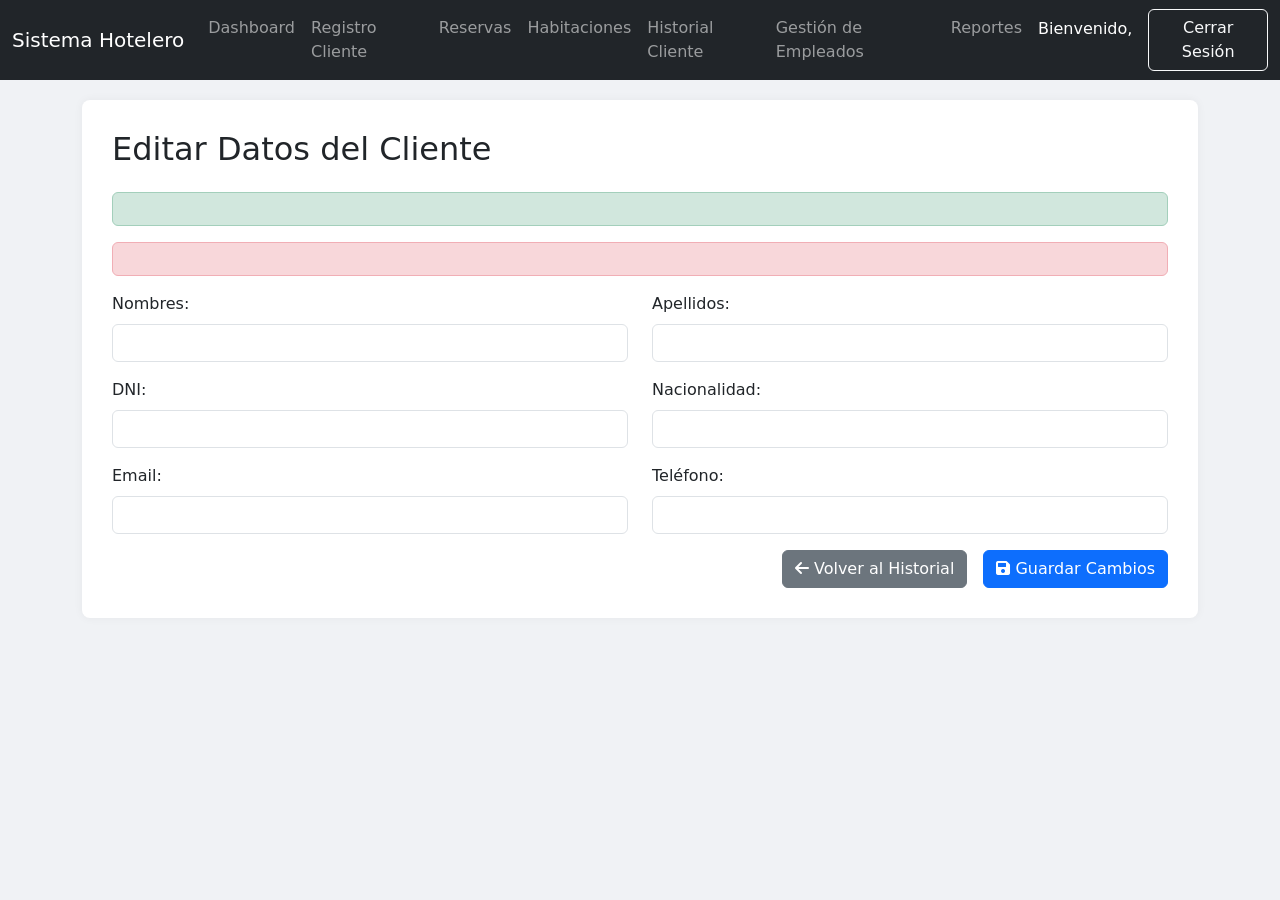
==== src/main/resources/templates/editarCliente.html @ 2009b602 "feat: Reservation process was added, using a CRUD system. Additionally, functionality was added to e" ====
<!DOCTYPE html>
<html lang="es" xmlns:th="http://www.thymeleaf.org" xmlns:sec="http://www.thymeleaf.org/extras/spring-security">
<head>
    <meta charset="UTF-8">
    <meta name="viewport" content="width=device-width, initial-scale=1.0">
    <title>Editar Cliente - Sistema Hotelero</title>
    <link href="https://cdn.jsdelivr.net/npm/bootstrap@5.3.3/dist/css/bootstrap.min.css" rel="stylesheet" integrity="sha384-QWTKZyjpPEjISv5WaRU9OFeRpok6YctnYmDr5pNlyT2bRjXh0JMhjY6hW+ALEwIH" crossorigin="anonymous">
    <link rel="stylesheet" href="https://cdnjs.cloudflare.com/ajax/libs/font-awesome/6.0.0-beta3/css/all.min.css">
    <style>
        body { background-color: #f0f2f5; }
        .navbar { margin-bottom: 20px; }
        .container { margin-top: 20px; }
        .form-section { background-color: #fff; padding: 30px; border-radius: 8px; box-shadow: 0 0 10px rgba(0, 0, 0, 0.05); margin-bottom: 20px;}
    </style>
</head>
<body>
<nav class="navbar navbar-expand-lg navbar-dark bg-dark">
    <div class="container-fluid">
        <a class="navbar-brand" href="/dashboard">Sistema Hotelero</a>
        <button class="navbar-toggler" type="button" data-bs-toggle="collapse" data-bs-target="#navbarNav" aria-controls="navbarNav" aria-expanded="false" aria-label="Toggle navigation">
            <span class="navbar-toggler-icon"></span>
        </button>
        <div class="collapse navbar-collapse" id="navbarNav">
            <ul class="navbar-nav me-auto mb-2 mb-lg-0">
                <li class="nav-item">
                    <a class="nav-link" href="/dashboard">Dashboard</a>
                </li>
                <li class="nav-item" sec:authorize="hasAnyAuthority('ROLE_ADMIN', 'ROLE_RECEPCIONISTA')">
                    <a class="nav-link" th:href="@{/clientes/registrar}">Registro Cliente</a>
                </li>
                <li class="nav-item" sec:authorize="hasAnyAuthority('ROLE_ADMIN', 'ROLE_RECEPCIONISTA')">
                    <a class="nav-link" th:href="@{/reservas/crear}">Reservas</a>
                </li>
                <li class="nav-item" sec:authorize="hasAnyAuthority('ROLE_ADMIN', 'ROLE_RECEPCIONISTA')">
                    <a class="nav-link" th:href="@{/habitaciones}">Habitaciones</a>
                </li>
                <li class="nav-item" sec:authorize="hasAnyAuthority('ROLE_ADMIN', 'ROLE_RECEPCIONISTA')">
                    <a class="nav-link" th:href="@{/clientes/historial}">Historial Cliente</a>
                </li>
                <li class="nav-item" sec:authorize="hasAuthority('ROLE_ADMIN')">
                    <a class="nav-link" href="#">Gestión de Empleados</a>
                </li>
                <li class="nav-item" sec:authorize="hasAuthority('ROLE_ADMIN')">
                    <a class="nav-link" href="#">Reportes</a>
                </li>
            </ul>
            <ul class="navbar-nav">
                <li class="nav-item">
                    <span class="nav-link text-white me-2">Bienvenido, <span sec:authentication="name"></span></span>
                </li>
                <li class="nav-item">
                    <form th:action="@{/logout}" method="post">
                        <button type="submit" class="btn btn-outline-light">Cerrar Sesión</button>
                    </form>
                </li>
            </ul>
        </div>
    </div>
</nav>

<div class="container">
    <div class="form-section">
        <h2 class="mb-4">Editar Datos del Cliente</h2>

        <div th:if="${successMessage}" class="alert alert-success" role="alert">
            <span th:text="${successMessage}"></span>
        </div>
        <div th:if="${errorMessage}" class="alert alert-danger" role="alert">
            <span th:text="${errorMessage}"></span>
        </div>

        <form th:action="@{/clientes/guardar}" th:object="${cliente}" method="post">
            <input type="hidden" th:field="*{id}" />

            <div class="row mb-3">
                <div class="col-md-6">
                    <label for="nombres" class="form-label">Nombres:</label>
                    <input type="text" id="nombres" th:field="*{nombres}" class="form-control" required>
                </div>
                <div class="col-md-6">
                    <label for="apellidos" class="form-label">Apellidos:</label>
                    <input type="text" id="apellidos" th:field="*{apellidos}" class="form-control" required>
                </div>
            </div>
            <div class="row mb-3">
                <div class="col-md-6">
                    <label for="dni" class="form-label">DNI:</label>
                    <input type="text" id="dni" th:field="*{dni}" class="form-control" required>
                </div>
                <div class="col-md-6">
                    <label for="nacionalidad" class="form-label">Nacionalidad:</label>
                    <input type="text" id="nacionalidad" th:field="*{nacionalidad}" class="form-control" required>
                </div>
            </div>
            <div class="row mb-3">
                <div class="col-md-6">
                    <label for="email" class="form-label">Email:</label>
                    <input type="email" id="email" th:field="*{email}" class="form-control" required>
                </div>
                <div class="col-md-6">
                    <label for="telefono" class="form-label">Teléfono:</label>
                    <input type="tel" id="telefono" th:field="*{telefono}" class="form-control" required>
                </div>
            </div>

            <div class="d-grid gap-2 d-md-flex justify-content-md-end">
                <a th:href="@{/clientes/historial(dni=${cliente.dni})}" class="btn btn-secondary me-md-2">
                    <i class="fas fa-arrow-left"></i> Volver al Historial
                </a>
                <button type="submit" class="btn btn-primary">
                    <i class="fas fa-save"></i> Guardar Cambios
                </button>
            </div>
        </form>
    </div>
</div>

<script src="https://cdn.jsdelivr.net/npm/bootstrap@5.3.3/dist/js/bootstrap.bundle.min.js" integrity="sha384-YvpcrYf0tY3lHB60NNkmXc5s9fDVZLESaAA55NDzOxhy9GkcIdslK1eN7N6jIeHz" crossorigin="anonymous"></script>
</body>
</html>
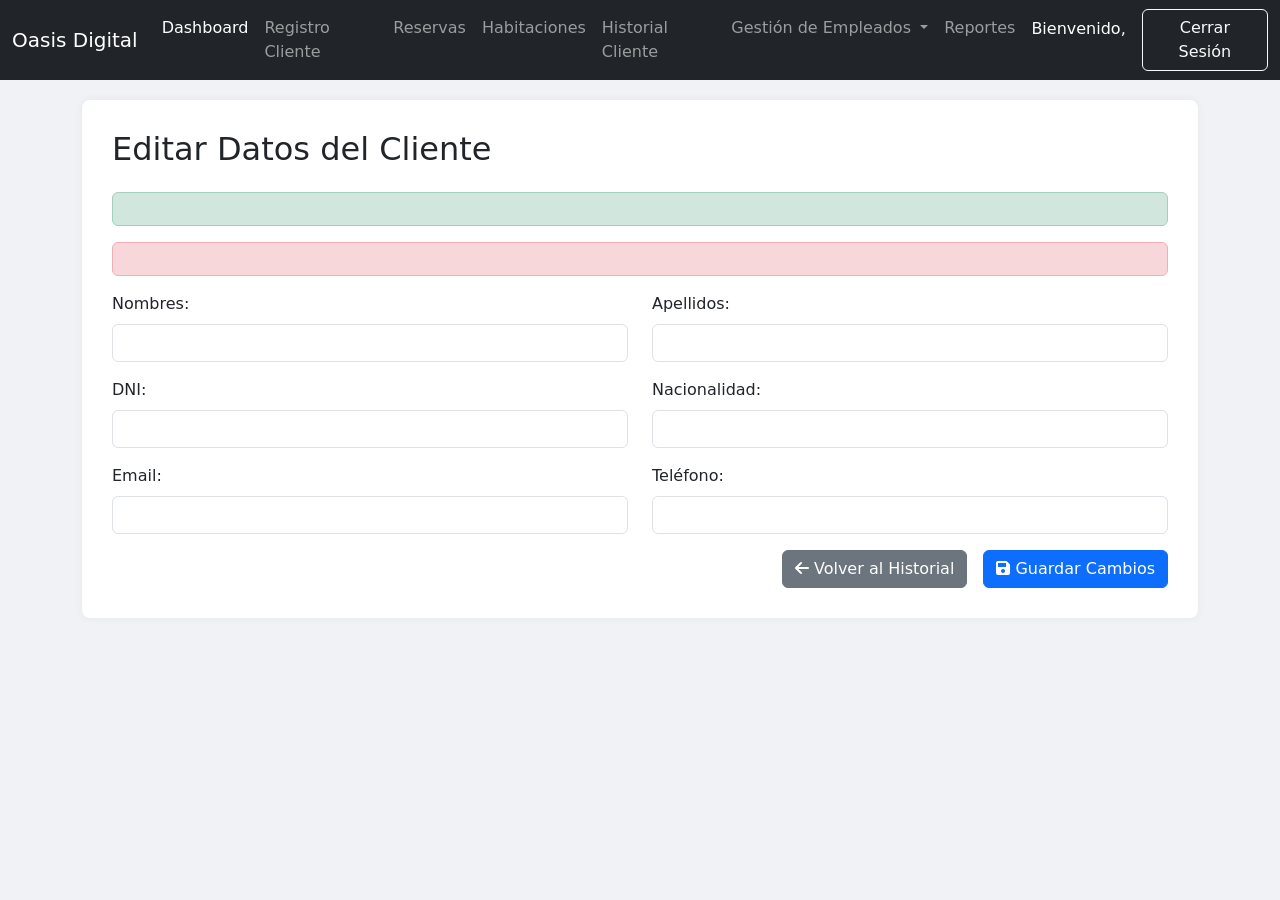
==== commit 98b6056e: "feat: fixing Bootstrap framework issues on the HTML page for the administrator and receptionist" ====
--- a/src/main/resources/templates/editarCliente.html
+++ b/src/main/resources/templates/editarCliente.html
@@ -16,19 +16,19 @@
 <body>
 <nav class="navbar navbar-expand-lg navbar-dark bg-dark">
     <div class="container-fluid">
-        <a class="navbar-brand" href="/dashboard">Sistema Hotelero</a>
+        <a class="navbar-brand" href="#">Oasis Digital</a>
         <button class="navbar-toggler" type="button" data-bs-toggle="collapse" data-bs-target="#navbarNav" aria-controls="navbarNav" aria-expanded="false" aria-label="Toggle navigation">
             <span class="navbar-toggler-icon"></span>
         </button>
         <div class="collapse navbar-collapse" id="navbarNav">
             <ul class="navbar-nav me-auto mb-2 mb-lg-0">
                 <li class="nav-item">
-                    <a class="nav-link" href="/dashboard">Dashboard</a>
+                    <a class="nav-link active" aria-current="page" th:href="@{/dashboard}">Dashboard</a>
                 </li>
-                <li class="nav-item" sec:authorize="hasAnyAuthority('ROLE_ADMIN', 'ROLE_RECEPCIONISTA')">
+                <li class="nav-item" sec:authorize="hasAnyAuthority('ROLE_RECEPCIONISTA')">
                     <a class="nav-link" th:href="@{/clientes/registrar}">Registro Cliente</a>
                 </li>
-                <li class="nav-item" sec:authorize="hasAnyAuthority('ROLE_ADMIN', 'ROLE_RECEPCIONISTA')">
+                <li class="nav-item" sec:authorize="hasAnyAuthority('ROLE_RECEPCIONISTA')">
                     <a class="nav-link" th:href="@{/reservas/crear}">Reservas</a>
                 </li>
                 <li class="nav-item" sec:authorize="hasAnyAuthority('ROLE_ADMIN', 'ROLE_RECEPCIONISTA')">
@@ -37,11 +37,17 @@
                 <li class="nav-item" sec:authorize="hasAnyAuthority('ROLE_ADMIN', 'ROLE_RECEPCIONISTA')">
                     <a class="nav-link" th:href="@{/clientes/historial}">Historial Cliente</a>
                 </li>
-                <li class="nav-item" sec:authorize="hasAuthority('ROLE_ADMIN')">
-                    <a class="nav-link" href="#">Gestión de Empleados</a>
+                <li class="nav-item dropdown" sec:authorize="hasAnyRole('ROLE_ADMIN')">
+                    <a class="nav-link dropdown-toggle" href="#" id="navbarDropdownGestion" role="button" data-bs-toggle="dropdown" aria-expanded="false">
+                        Gestión de Empleados
+                    </a>
+                    <ul class="dropdown-menu" aria-labelledby="navbarDropdownGestion">
+                        <li><a class="dropdown-item" th:href="@{/empleados/registrar}">Registrar Nuevo</a></li>
+                        <li><a class="dropdown-item" th:href="@{/empleados/lista}">Ver Lista</a></li>
+                    </ul>
                 </li>
-                <li class="nav-item" sec:authorize="hasAuthority('ROLE_ADMIN')">
-                    <a class="nav-link" href="#">Reportes</a>
+                <li class="nav-item" sec:authorize="hasAnyAuthority('ROLE_ADMIN')">
+                    <a class="nav-link" th:href="@{/reportes/generar}">Reportes</a>
                 </li>
             </ul>
             <ul class="navbar-nav">
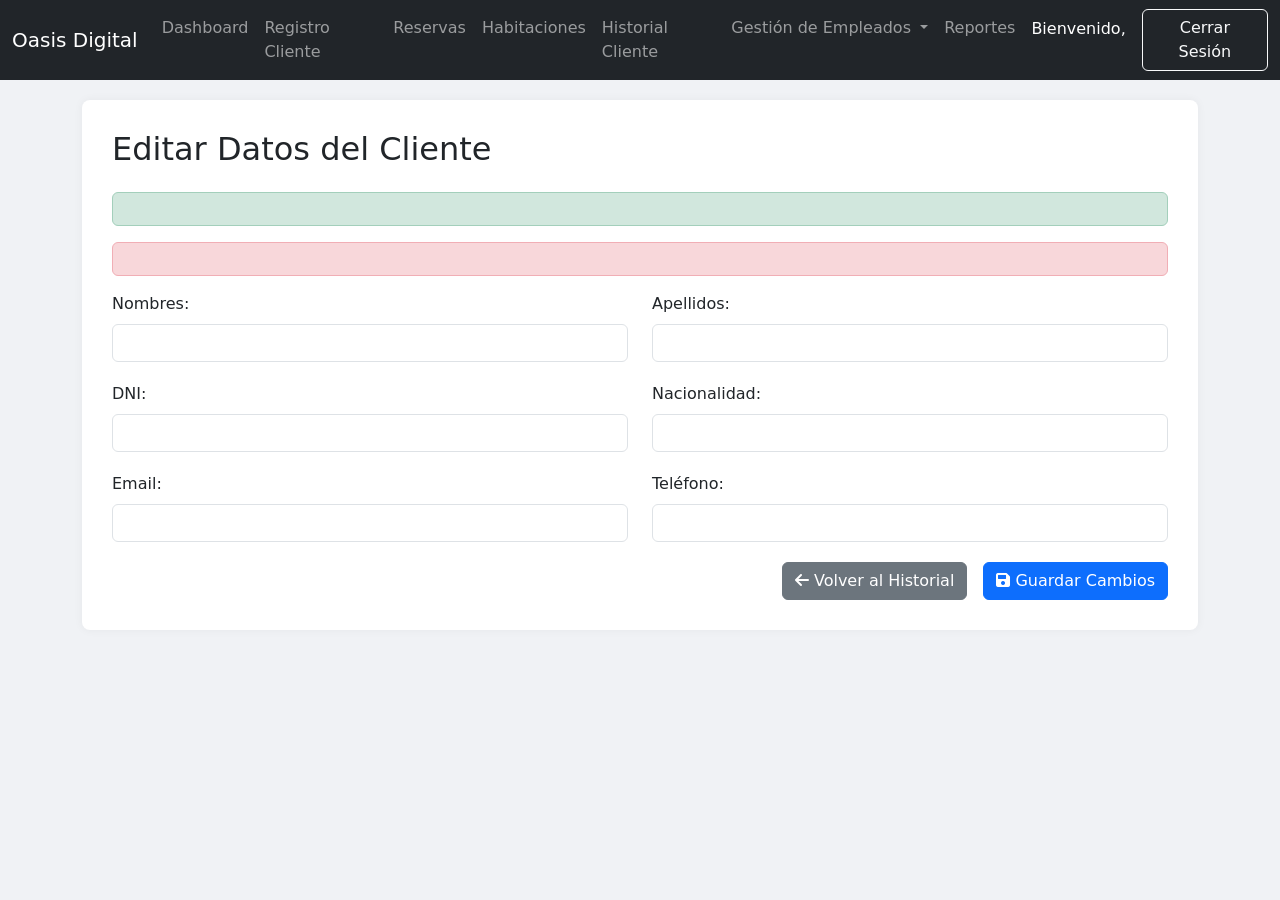
==== commit 4566f604: "feat: added data restriction logic for user and employee registration" ====
--- a/src/main/resources/templates/editarCliente.html
+++ b/src/main/resources/templates/editarCliente.html
@@ -11,19 +11,21 @@
         .navbar { margin-bottom: 20px; }
         .container { margin-top: 20px; }
         .form-section { background-color: #fff; padding: 30px; border-radius: 8px; box-shadow: 0 0 10px rgba(0, 0, 0, 0.05); margin-bottom: 20px;}
+        .is-invalid { border-color: #dc3545; }
+        .invalid-feedback { display: block; }
     </style>
 </head>
 <body>
 <nav class="navbar navbar-expand-lg navbar-dark bg-dark">
     <div class="container-fluid">
-        <a class="navbar-brand" href="#">Oasis Digital</a>
+        <a class="navbar-brand" href="/dashboard">Oasis Digital</a>
         <button class="navbar-toggler" type="button" data-bs-toggle="collapse" data-bs-target="#navbarNav" aria-controls="navbarNav" aria-expanded="false" aria-label="Toggle navigation">
             <span class="navbar-toggler-icon"></span>
         </button>
         <div class="collapse navbar-collapse" id="navbarNav">
             <ul class="navbar-nav me-auto mb-2 mb-lg-0">
                 <li class="nav-item">
-                    <a class="nav-link active" aria-current="page" th:href="@{/dashboard}">Dashboard</a>
+                    <a class="nav-link" href="/dashboard">Dashboard</a>
                 </li>
                 <li class="nav-item" sec:authorize="hasAnyAuthority('ROLE_RECEPCIONISTA')">
                     <a class="nav-link" th:href="@{/clientes/registrar}">Registro Cliente</a>
@@ -81,31 +83,44 @@
             <div class="row mb-3">
                 <div class="col-md-6">
                     <label for="nombres" class="form-label">Nombres:</label>
-                    <input type="text" id="nombres" th:field="*{nombres}" class="form-control" required>
+                    <input type="text" id="nombres" th:field="*{nombres}"
+                           th:classappend="${#fields.hasErrors('nombres')} ? 'is-invalid' : ''" class="form-control" required>
+                    <div class="invalid-feedback" th:if="${#fields.hasErrors('nombres')}" th:errors="*{nombres}"></div>
                 </div>
                 <div class="col-md-6">
                     <label for="apellidos" class="form-label">Apellidos:</label>
-                    <input type="text" id="apellidos" th:field="*{apellidos}" class="form-control" required>
+                    <input type="text" id="apellidos" th:field="*{apellidos}"
+                           th:classappend="${#fields.hasErrors('apellidos')} ? 'is-invalid' : ''" class="form-control" required>
+                    <div class="invalid-feedback" th:if="${#fields.hasErrors('apellidos')}" th:errors="*{apellidos}"></div>
                 </div>
             </div>
             <div class="row mb-3">
                 <div class="col-md-6">
                     <label for="dni" class="form-label">DNI:</label>
-                    <input type="text" id="dni" th:field="*{dni}" class="form-control" required>
+                    <input type="text" id="dni" th:field="*{dni}"
+                           th:classappend="${#fields.hasErrors('dni')} ? 'is-invalid' : ''" class="form-control"
+                           required pattern="[0-9]{8}" maxlength="8" title="El DNI debe tener exactamente 8 dígitos numéricos">
+                    <div class="invalid-feedback" th:if="${#fields.hasErrors('dni')}" th:errors="*{dni}"></div>
                 </div>
                 <div class="col-md-6">
                     <label for="nacionalidad" class="form-label">Nacionalidad:</label>
-                    <input type="text" id="nacionalidad" th:field="*{nacionalidad}" class="form-control" required>
+                    <input type="text" id="nacionalidad" th:field="*{nacionalidad}"
+                           th:classappend="${#fields.hasErrors('nacionalidad')} ? 'is-invalid' : ''" class="form-control" required>
+                    <div class="invalid-feedback" th:if="${#fields.hasErrors('nacionalidad')}" th:errors="*{nacionalidad}"></div>
                 </div>
             </div>
             <div class="row mb-3">
                 <div class="col-md-6">
                     <label for="email" class="form-label">Email:</label>
-                    <input type="email" id="email" th:field="*{email}" class="form-control" required>
+                    <input type="email" id="email" th:field="*{email}"
+                           th:classappend="${#fields.hasErrors('email')} ? 'is-invalid' : ''" class="form-control" required>
+                    <div class="invalid-feedback" th:if="${#fields.hasErrors('email')}" th:errors="*{email}"></div>
                 </div>
                 <div class="col-md-6">
                     <label for="telefono" class="form-label">Teléfono:</label>
-                    <input type="tel" id="telefono" th:field="*{telefono}" class="form-control" required>
+                    <input type="tel" id="telefono" th:field="*{telefono}"
+                           th:classappend="${#fields.hasErrors('telefono')} ? 'is-invalid' : ''" class="form-control" required>
+                    <div class="invalid-feedback" th:if="${#fields.hasErrors('telefono')}" th:errors="*{telefono}"></div>
                 </div>
             </div>
 
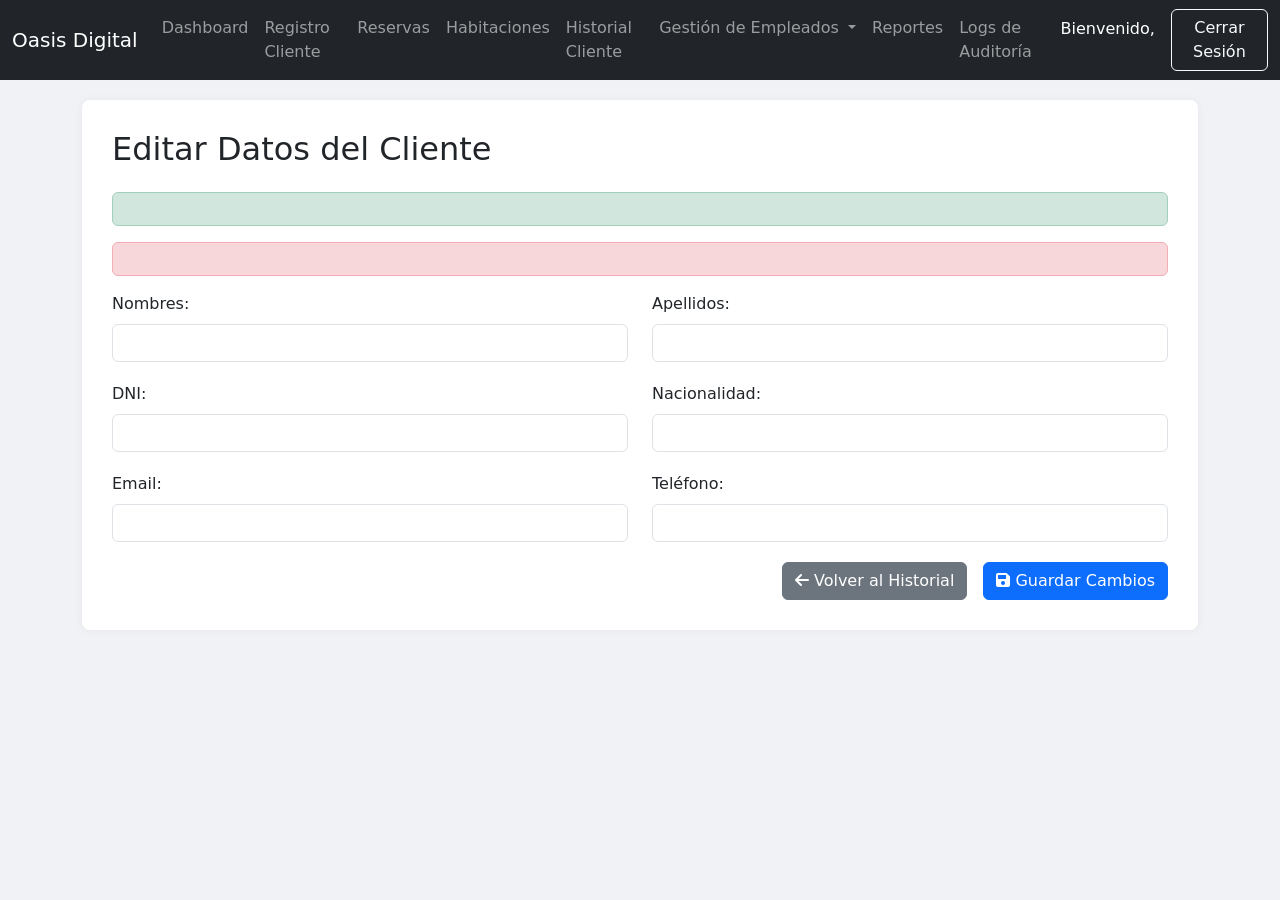
==== commit 01a2e7d8: "feat: added log system to administrator" ====
--- a/src/main/resources/templates/editarCliente.html
+++ b/src/main/resources/templates/editarCliente.html
@@ -50,6 +50,9 @@
                 </li>
                 <li class="nav-item" sec:authorize="hasAnyAuthority('ROLE_ADMIN')">
                     <a class="nav-link" th:href="@{/reportes/generar}">Reportes</a>
+                </li>
+                <li class="nav-item" sec:authorize="hasAnyAuthority('ROLE_ADMIN')">
+                    <a class="nav-link" th:href="@{/auditoria/logs}">Logs de Auditoría</a>
                 </li>
             </ul>
             <ul class="navbar-nav">
